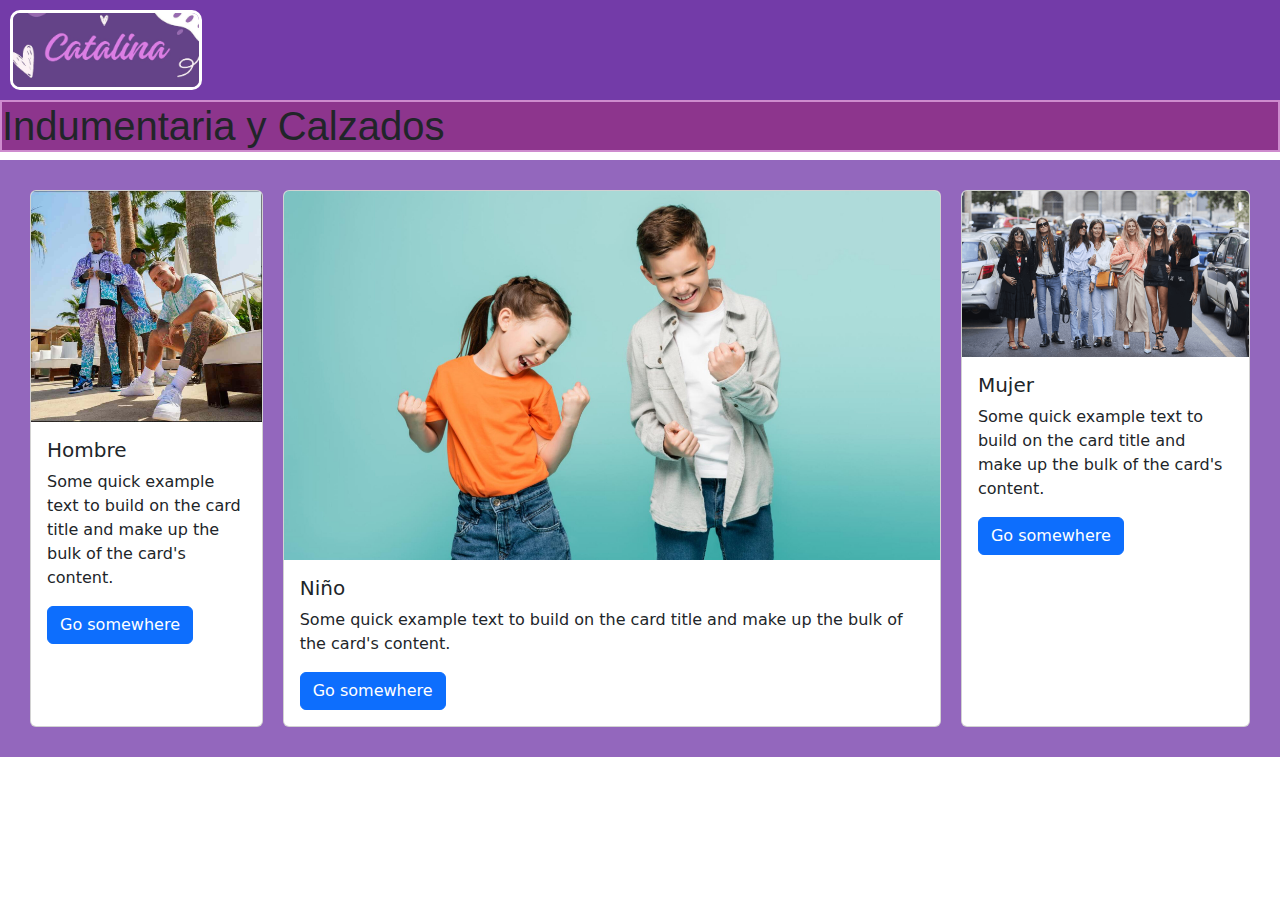
==== index.html @ 7fb156ab "calculadora de envios, control de stock y recomendar ropa segun etapa del año" ====
<!DOCTYPE html>
<html lang="en">
<head>
    <meta charset="UTF-8">
    <meta name="viewport" content="width=device-width, initial-scale=1.0">
    <link rel="stylesheet" href="style.css">
    <title>Catalina-indumentaria</title>

    <link href="https://cdn.jsdelivr.net/npm/bootstrap@5.3.3/dist/css/bootstrap.min.css" rel="stylesheet" integrity="sha384-QWTKZyjpPEjISv5WaRU9OFeRpok6YctnYmDr5pNlyT2bRjXh0JMhjY6hW+ALEwIH" crossorigin="anonymous">
    
</head>
<body>
    <header> 
        
    <div class="logo-conteiner">
        <img class="logo-catalina" src="images/logo-catalina.jpg" alt="">
        

    </div>
        
    </header>

    <main>
        <h1>Indumentaria y Calzados</h1>
        <section class="section-eleccion">
            <div class="card" >

                <img src="images/ropa-hombre.jpg" class="card-img-top" alt="...">
    
                <div  class="card-body">
                    <h5  class="card-title">Hombre</h5>
                    <p class="card-text">Some quick example text to build on the card title and make up the bulk of the card's content.</p>
                    <a href="#" class="btn btn-primary">Go somewhere</a>
                </div>
            </div>

            <div class="card" >

                <img src="images/ropa-niños.jpeg" class="card-img-top" alt="...">
    
                <div  class="card-body">
                    <h5  class="card-title">Niño</h5>
                    <p class="card-text">Some quick example text to build on the card title and make up the bulk of the card's content.</p>
                    <a href="#" class="btn btn-primary">Go somewhere</a>
                </div>
            </div>

            <div class="card">

                <img src="images/ropa-mujer.webp" class="card-img-top" alt="...">
    
                <div  class="card-body">
                    <h5  class="card-title">Mujer</h5>
                    <p class="card-text">Some quick example text to build on the card title and make up the bulk of the card's content.</p>
                    <a href="#" class="btn btn-primary">Go somewhere</a>
                </div>
            </div>


        </section>

    </main>

    <footer>

    </footer>
    <script src="https://cdn.jsdelivr.net/npm/bootstrap@5.3.3/dist/js/bootstrap.bundle.min.js" integrity="sha384-YvpcrYf0tY3lHB60NNkmXc5s9fDVZLESaAA55NDzOxhy9GkcIdslK1eN7N6jIeHz" crossorigin="anonymous"></script>
    <script src="main.js"></script>

</body>
</html>
---- style.css ----
* {
    margin: 0;
    padding: 0;
}
.logo-conteiner{
    display: flex;
    justify-content: space-between;
    align-items: center;
    background-color: rgb(115, 59, 168);
}


.link-principal {
    
    text-decoration: none;
    font-weight: 500;
    font-size: 30px;
    color: beige;
}
nav ul li a:hover {
    text-decoration: underline;

}
.logo-catalina {
    width: 15%;
    height: 15%;
    border-radius: 10px;
    margin: 10px;
    border: 3px solid white;
    
}

h1 {
    border: 2px solid rgb(206, 139, 206);
    font-family: 'Lucida Sans', 'Lucida Sans Regular', 'Lucida Grande', 'Lucida Sans Unicode', Geneva, Verdana, sans-serif;
    font-weight: 100;
    font-size: 15 px;
    background-color: rgb(141, 53, 141);
}
.section-eleccion {
    display: flex;
    justify-content: space-around;
    padding: 20px;
    background-color: rgb(147, 103, 189);
}
.card {
    margin: 10px;
    background-color: aqua;
}
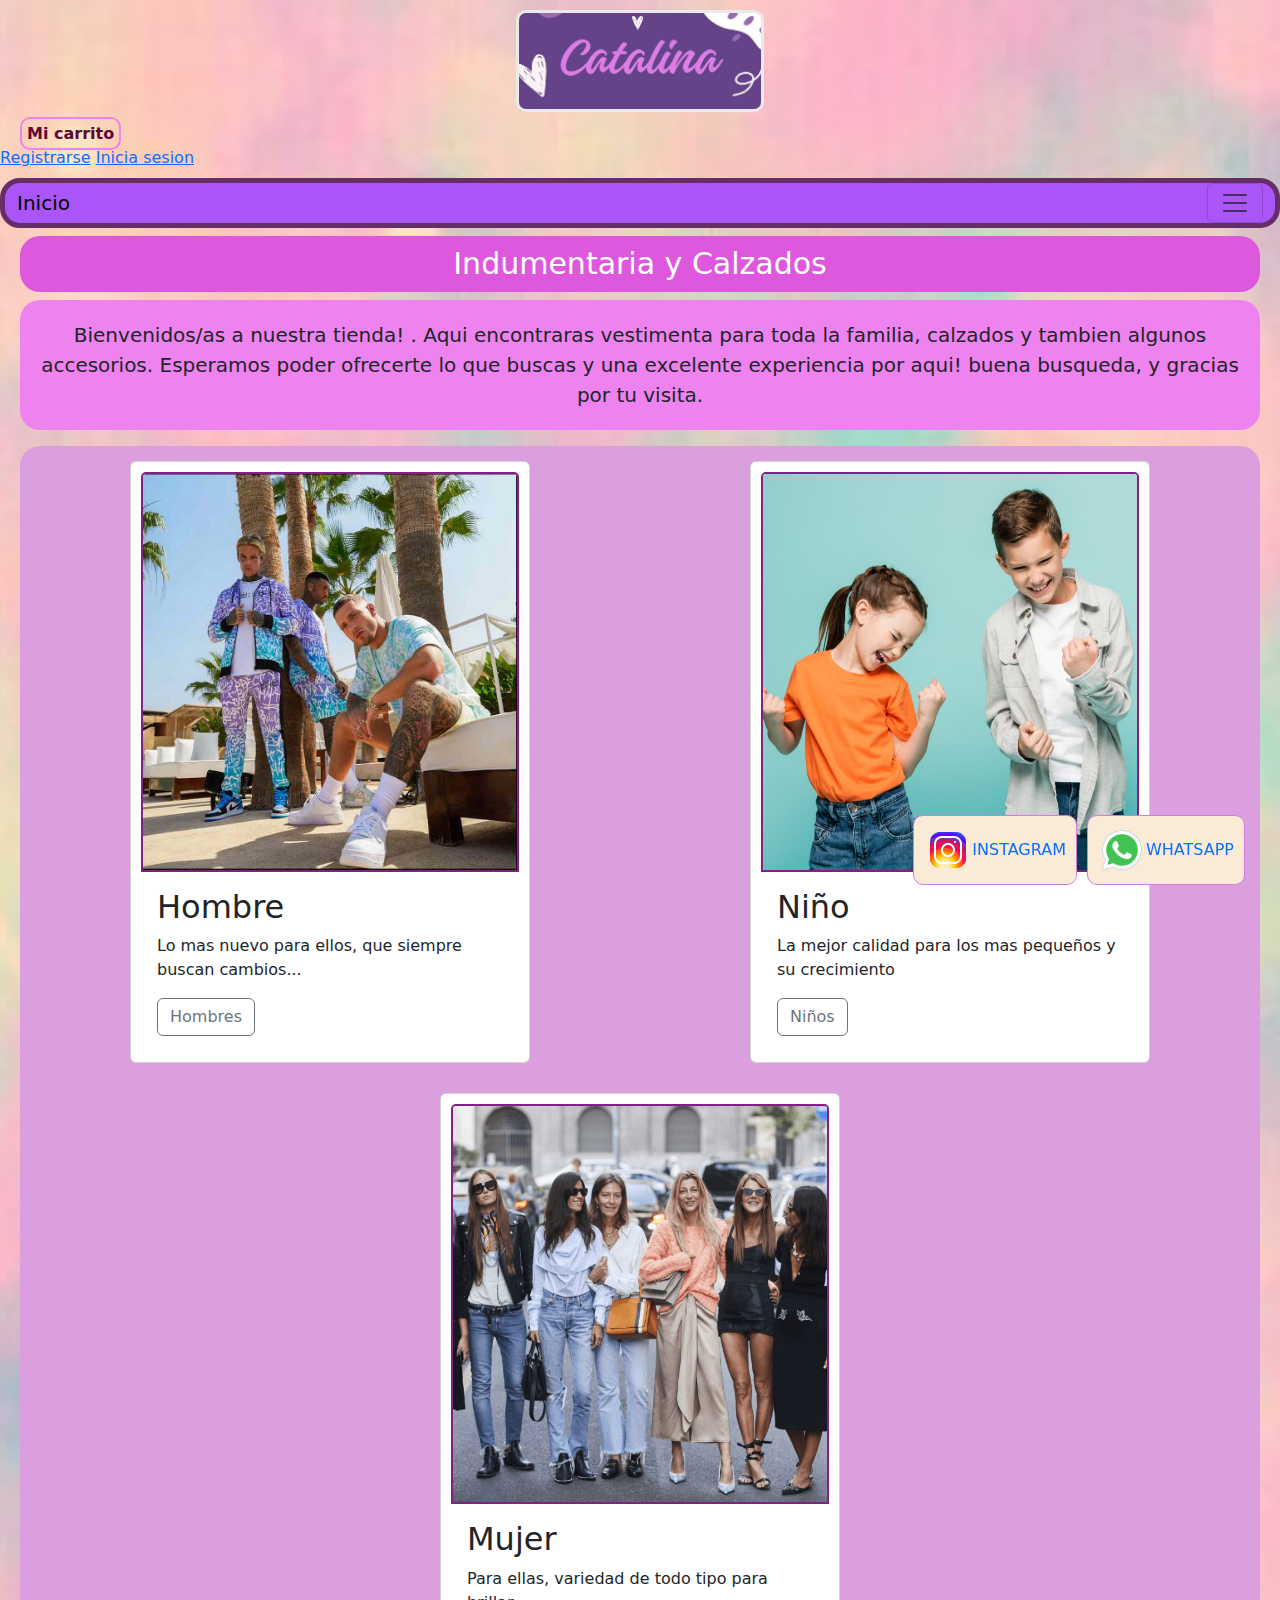
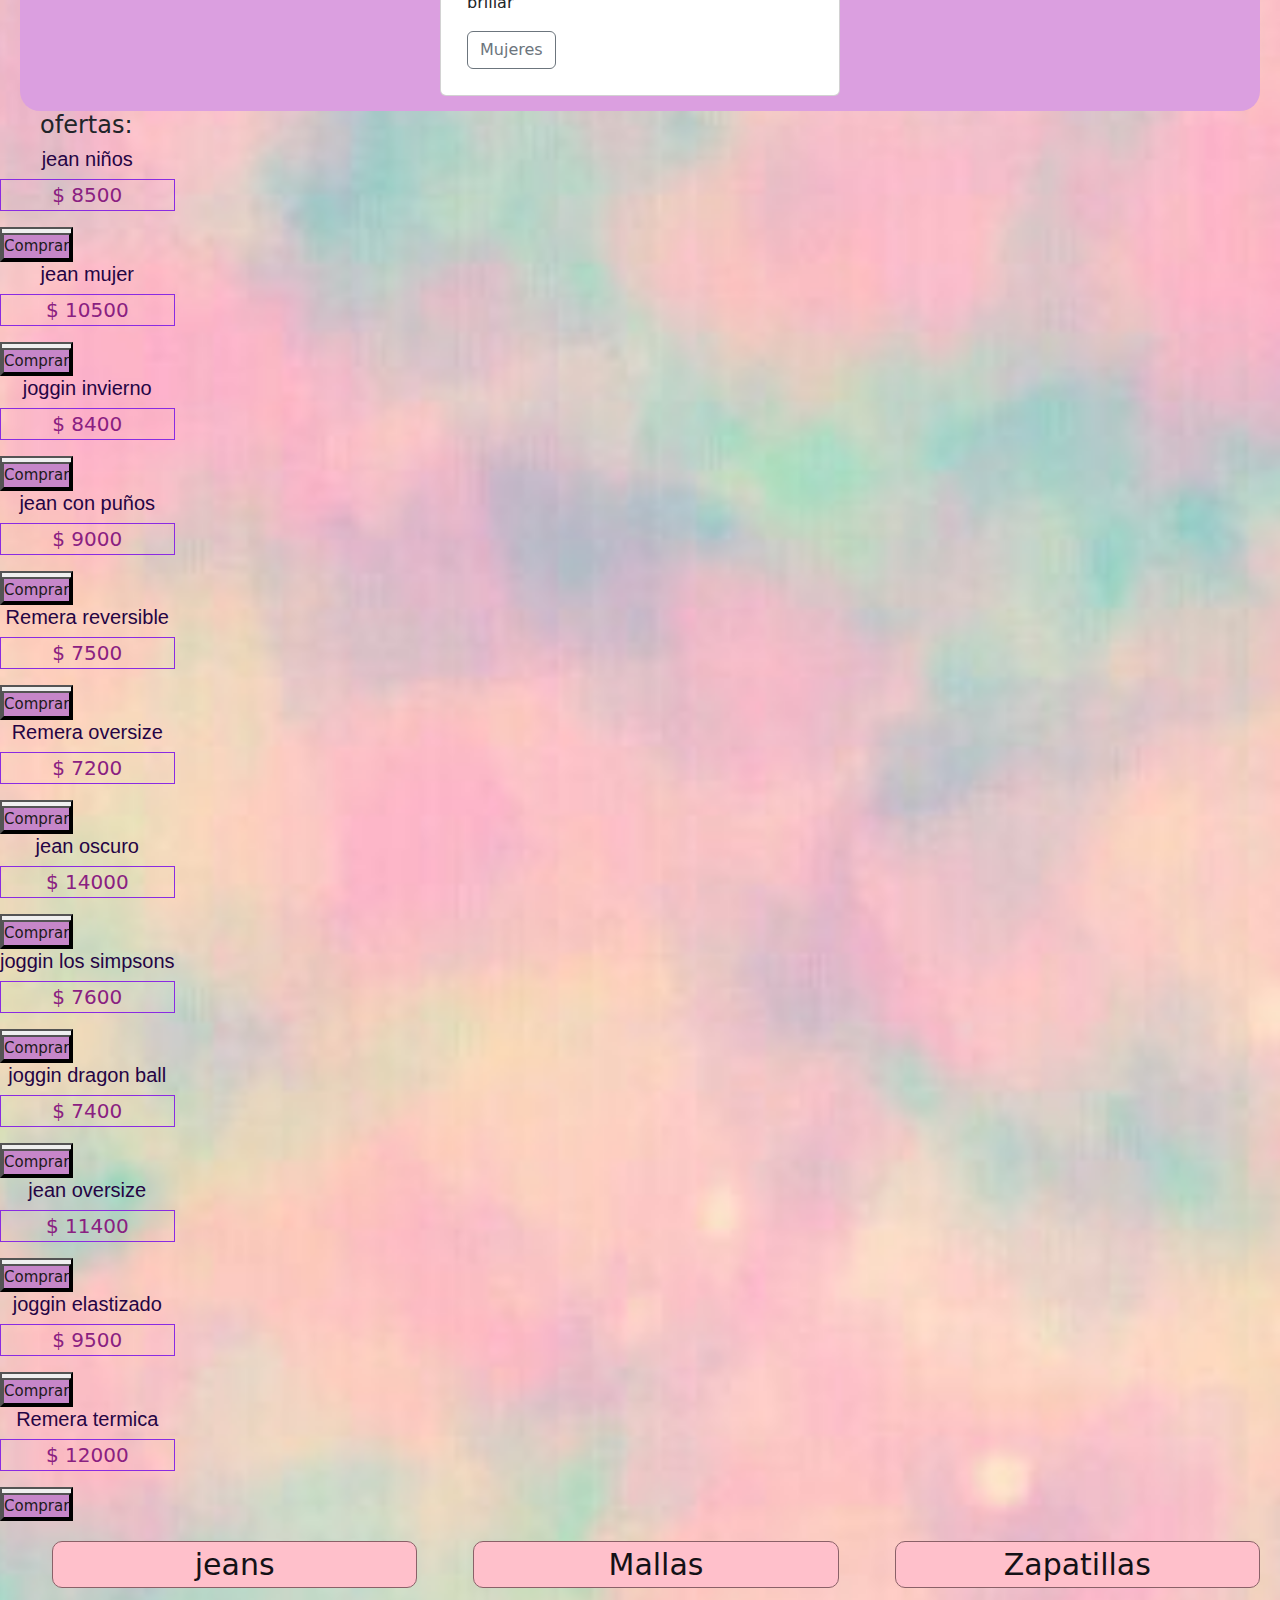
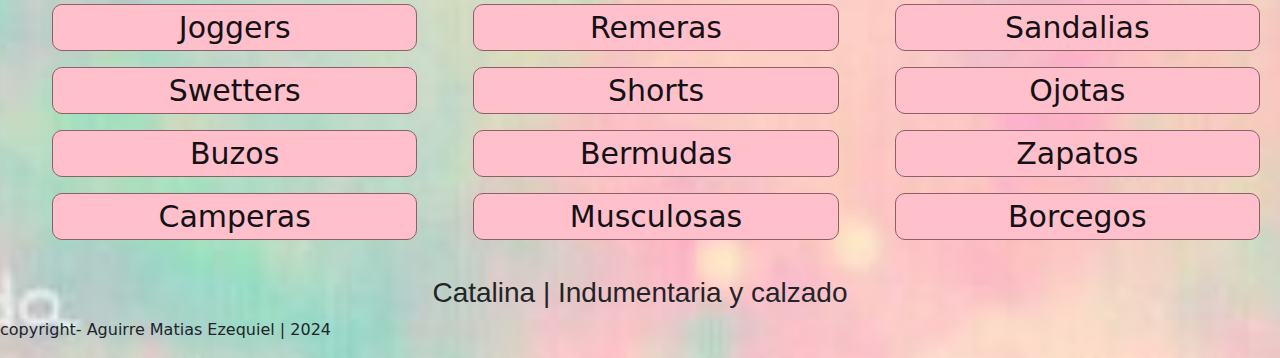
==== commit fb5ed511: "terminando logica de carrito de comprar y de registro y login. empezando a aplicar estilos. tambien " ====
--- a/index.html
+++ b/index.html
@@ -3,69 +3,184 @@
 <head>
     <meta charset="UTF-8">
     <meta name="viewport" content="width=device-width, initial-scale=1.0">
-    <link rel="stylesheet" href="style.css">
+    <link rel="stylesheet" href="styles/style.css">
+    <link href="https://cdn.jsdelivr.net/npm/bootstrap@5.3.3/dist/css/bootstrap.min.css" rel="stylesheet" integrity="sha384-QWTKZyjpPEjISv5WaRU9OFeRpok6YctnYmDr5pNlyT2bRjXh0JMhjY6hW+ALEwIH" crossorigin="anonymous">
+    
     <title>Catalina-indumentaria</title>
 
-    <link href="https://cdn.jsdelivr.net/npm/bootstrap@5.3.3/dist/css/bootstrap.min.css" rel="stylesheet" integrity="sha384-QWTKZyjpPEjISv5WaRU9OFeRpok6YctnYmDr5pNlyT2bRjXh0JMhjY6hW+ALEwIH" crossorigin="anonymous">
+    
     
 </head>
-<body>
-    <header> 
-        
+
+<body> 
+
+    <header>                <!--HEADER -->
+                                        
+    <!-- LOGO -->
     <div class="logo-conteiner">
         <img class="logo-catalina" src="images/logo-catalina.jpg" alt="">
+    </div>
+    <div id="nombreDelUsuario">
+        <a class="carrito" href="pages/carrito.html"><img  src="icons/cart.svg" alt="">Mi carrito</a>
         
+    </div>
 
+    <div>
+        <a href="pages/registro.html">Registrarse</a>
+        <a href="pages/login.html">Inicia sesion</a>
     </div>
-        
+
+
+     <!-- NAVBAR -->
+    <nav class="navbar">
+        <div class="container-fluid">
+            <a class="navbar-brand" href="index.html">Inicio</a>
+            <button class="navbar-toggler" type="button" data-bs-toggle="collapse" data-bs-target="#navbarNavAltMarkup" aria-controls="navbarNavAltMarkup" aria-expanded="false" aria-label="Toggle navigation">
+                <span class="navbar-toggler-icon"></span>
+            </button>
+            <div class="collapse navbar-collapse" id="navbarNavAltMarkup">
+                <div class="navbar-nav">
+                    <a class="nav-link" href="">Hombre</a>
+                    <a class="nav-link" href="">Mujer</a>
+                    <a class="nav-link" href="">Niño</a>
+                </div>
+            </div>
+        </div>
+    </nav>    
     </header>
+    <!-- MAIN -->
+    <main>
+        <h1 class="titulouno">Indumentaria y Calzados</h1>      <!--TITULO(H1) -->
+        <p class="texto-bienvenida">Bienvenidos/as a nuestra tienda! . Aqui encontraras vestimenta para toda la familia, calzados y tambien algunos accesorios. Esperamos poder ofrecerte lo que buscas y una excelente experiencia por aqui! buena busqueda, y gracias por tu visita.</p>
 
-    <main>
-        <h1>Indumentaria y Calzados</h1>
-        <section class="section-eleccion">
+        <section class="section-eleccion">   <!--ELECCION GENERO-->
             <div class="card" >
 
-                <img src="images/ropa-hombre.jpg" class="card-img-top" alt="...">
+                <img class="card-img-top" src="images/ropa-hombre.jpg"  alt="...">
     
                 <div  class="card-body">
-                    <h5  class="card-title">Hombre</h5>
-                    <p class="card-text">Some quick example text to build on the card title and make up the bulk of the card's content.</p>
-                    <a href="#" class="btn btn-primary">Go somewhere</a>
+                    <h2  class="card-title">Hombre</h5>
+                    <p class="card-text">Lo mas nuevo para ellos, que siempre buscan cambios...</p>
+                    <a href="pages/hombre.html" class="btn btn-outline-secondary">Hombres</a>
                 </div>
             </div>
 
             <div class="card" >
 
-                <img src="images/ropa-niños.jpeg" class="card-img-top" alt="...">
+                <img class="card-img-top" src="images/ropa-niños.jpeg"  alt="...">
     
                 <div  class="card-body">
-                    <h5  class="card-title">Niño</h5>
-                    <p class="card-text">Some quick example text to build on the card title and make up the bulk of the card's content.</p>
-                    <a href="#" class="btn btn-primary">Go somewhere</a>
+                    <h2  class="card-title">Niño</h5>
+                    <p class="card-text">La mejor calidad para los mas pequeños y su crecimiento</p>
+                    <a href="pages/niños.html" class="btn btn-outline-secondary">Niños</a>
                 </div>
             </div>
 
             <div class="card">
 
-                <img src="images/ropa-mujer.webp" class="card-img-top" alt="...">
+                <img class="card-img-top" src="images/ropa-mujer.jpg"  alt="...">
     
                 <div  class="card-body">
-                    <h5  class="card-title">Mujer</h5>
-                    <p class="card-text">Some quick example text to build on the card title and make up the bulk of the card's content.</p>
-                    <a href="#" class="btn btn-primary">Go somewhere</a>
+                    <h2  class="card-title">Mujer</h5>
+                    <p class="card-text">Para ellas, variedad de todo tipo para brillar</p>
+                    <a href="pages/mujer.html" class="btn btn-outline-secondary">Mujeres</a>
                 </div>
             </div>
 
 
         </section>
 
+        <h4>ofertas:</h4>
+
+        <section class="contenedor-listaproductos">
+            <div class="lista-estilos" id="lista-productos"> 
+            
+            </div>
+        </section>
+        
+
     </main>
 
-    <footer>
+    <footer> <!--FOOTER-->
+        <div class="container-columns text-center">
+            <div class="row align-items-start">
+                <div class="col">
+                    <ul>
+                        <li>jeans</li>
+                    </ul>
+                    <ul>
+                        <li>Joggers</li>
+                    </ul>
+                    <ul>
+                        <li>Swetters</li>
+                    </ul>
+                    <ul>
+                        <li>Buzos</li>
+                    </ul>
+                    <ul>
+                        <li>Camperas</li>
+                    </ul>
+                </div>
+                <div class="col">
+                    <ul>
+                        <li>Mallas</li>
+                    </ul>
+                    <ul>
+                        <li>Remeras</li>
+                    </ul>
+                    <ul>
+                        <li>Shorts</li>
+                    </ul>
+                    <ul>
+                        <li>Bermudas</li>
+                    </ul>
+                    <ul>
+                        <li>Musculosas</li>
+                    </ul>
+                
+                </div>
+                <div class="col">
+                    <ul>
+                        <li>Zapatillas</li>
+                    </ul>
+                    <ul>
+                        <li>Sandalias</li>
+                    </ul>
+                    <ul>
+                        <li>Ojotas</li>
+                    </ul>
+                    <ul>
+                        <li>Zapatos</li>
+                    </ul>
+                    <ul>
+                        <li>Borcegos</li>
+                    </ul>
+                </div>
+            </div>
+        </div>
+
+        <div class="redes-sociales">
+            <a class="estilo-redes" href="" > <!--link instagram cliente-->
+
+                <img src="icons/icons8-instagram-48.png" alt="icono de instagram">INSTAGRAM
+            </a>
+    
+            <a class="estilo-redes" href=""  > <!--link de whatsapp cliente-->
+                <img src="icons/icons8-whatsapp-48.png" alt="icono de whatsapp">WHATSAPP
+            </a>
+        
+        </div>
+
+        <h3>Catalina | Indumentaria y calzado</h3>
+
+        <p>copyright- Aguirre Matias Ezequiel | 2024</p>
 
     </footer>
+
+        <!-- ENLACES JS  -->
+
     <script src="https://cdn.jsdelivr.net/npm/bootstrap@5.3.3/dist/js/bootstrap.bundle.min.js" integrity="sha384-YvpcrYf0tY3lHB60NNkmXc5s9fDVZLESaAA55NDzOxhy9GkcIdslK1eN7N6jIeHz" crossorigin="anonymous"></script>
-    <script src="main.js"></script>
+    <script src="jscript/main.js"></script>
 
 </body>
 </html>--- a/styles/style.css
+++ b/styles/style.css
@@ -0,0 +1,182 @@
+* {
+    padding: 0;
+    margin: 0;
+    box-sizing: border-box;
+}
+body {
+    background-image: url(../images/fondo-colores.jpg);
+    background-size: cover;
+    background-repeat: no-repeat;
+    background-position: center;
+}
+
+.logo-conteiner{
+    display: flex;
+    justify-content: center;
+    align-items: center;
+    border-radius: 20px;
+    margin-left: 20px;
+    margin-right: 20px;
+    
+}
+.logo-catalina {
+    width: 20%;
+    height: 20%;
+    border-radius: 10px;
+    margin: 10px;
+    border: 3px solid rgb(235, 234, 234);
+}
+
+.titulouno{
+    text-align: center;
+    color: white;
+    font-size: 30px;
+    padding: 10px;
+    background-color: rgb(221, 88, 221);
+    border-radius: 20px;
+    margin-left: 20px;
+    margin-right: 20px;
+}
+.texto-bienvenida {
+    font-size: 20px;
+    background-color: violet;
+    text-align: center;
+    border-radius: 20px;
+    padding: 20px;
+    margin-left: 20px;
+    margin-right: 20px;
+
+}
+.section-eleccion {
+    display: flex;
+    justify-content: space-around;
+    flex-direction: row;
+    background-color: rgb(219, 159, 224);
+    border-radius: 20px;
+    flex-wrap: wrap;
+    margin-left: 20px;
+    margin-right: 20px;
+}
+.card {
+    width: 400px;
+    padding: 10px;   
+    margin: 15px;
+}
+.card-img-top {
+    width: auto;
+    height: 400px;
+    border: 2px solid rgb(133, 30, 133);
+}
+
+.lista-estilos {
+    font-size: 20px;
+    display: inline-block;
+    
+}
+.letra-datos {
+    color: rgb(37, 4, 68);
+    font-size: 20px;
+}
+.precio-datos{
+    color: rgb(138, 32, 129);
+    font-weight: 500;
+    text-align: center;
+    border: 1px solid blueviolet;
+}
+
+.estiloboton {
+    font-size: 15px;
+    background-color: rgb(198, 134, 201);
+    color: rgb(32, 26, 26);
+    
+}
+
+.container-fluid {
+    background-color: rgb(169, 85, 248);
+    border-radius: 20px;
+    border: 5px solid rgb(102, 46, 102);
+}
+.container-columns {
+    margin: 20px;
+}
+
+ul {
+    list-style: none;
+}
+li {
+    font-size: 30px;
+    font-weight: 200;
+    color: rgb(20, 17, 22);
+    background-color: pink;
+    border-radius: 10px;
+    border: 1px solid rgb(138, 97, 104);
+}
+h3 {
+    color: rgb(153, 66, 146);
+    font-size: 30px;
+    font-weight: 300;
+    font-family: Verdana, Geneva, Tahoma, sans-serif;
+    text-align: center;
+}
+h4{
+    margin-left: 40px;
+}
+
+.redes-sociales {
+    display: flex;
+    justify-content: end;
+    align-items: end;
+    margin-right: 20px;
+    position: fixed;
+    bottom: 10px;
+    right: 10px;
+
+}
+.estilo-redes {
+    display: inline-block;
+    text-decoration: none;
+    background-color: antiquewhite;
+    padding: 10px;
+    margin: 5px ;
+    border: 1px solid rgb(211, 125, 223);
+    border-radius: 10px;
+}
+.carrito {
+    margin-left: 20px;
+    border-radius: 10px;
+    border: 2px solid violet;
+    padding: 5px;
+    text-decoration: none;
+    color: rgb(95, 7, 56);
+    font-weight: 600;
+}
+
+#mensajeError{
+    color: red;
+} 
+
+.form{
+    margin: 10px;
+    padding: 10px;
+}
+
+.carrito-page{
+    text-align: center;
+    font-size: 50px;
+    color: rgb(129, 43, 122);
+    
+}
+#mensajeparacarrito{
+    margin-left: 20px;
+    color: rgb(199, 59, 218);
+}
+
+.form1 {
+    display: none;
+}
+.carritodecompras1 {
+    display:none;
+}
+.mensajecarritonone {
+    display: none;
+}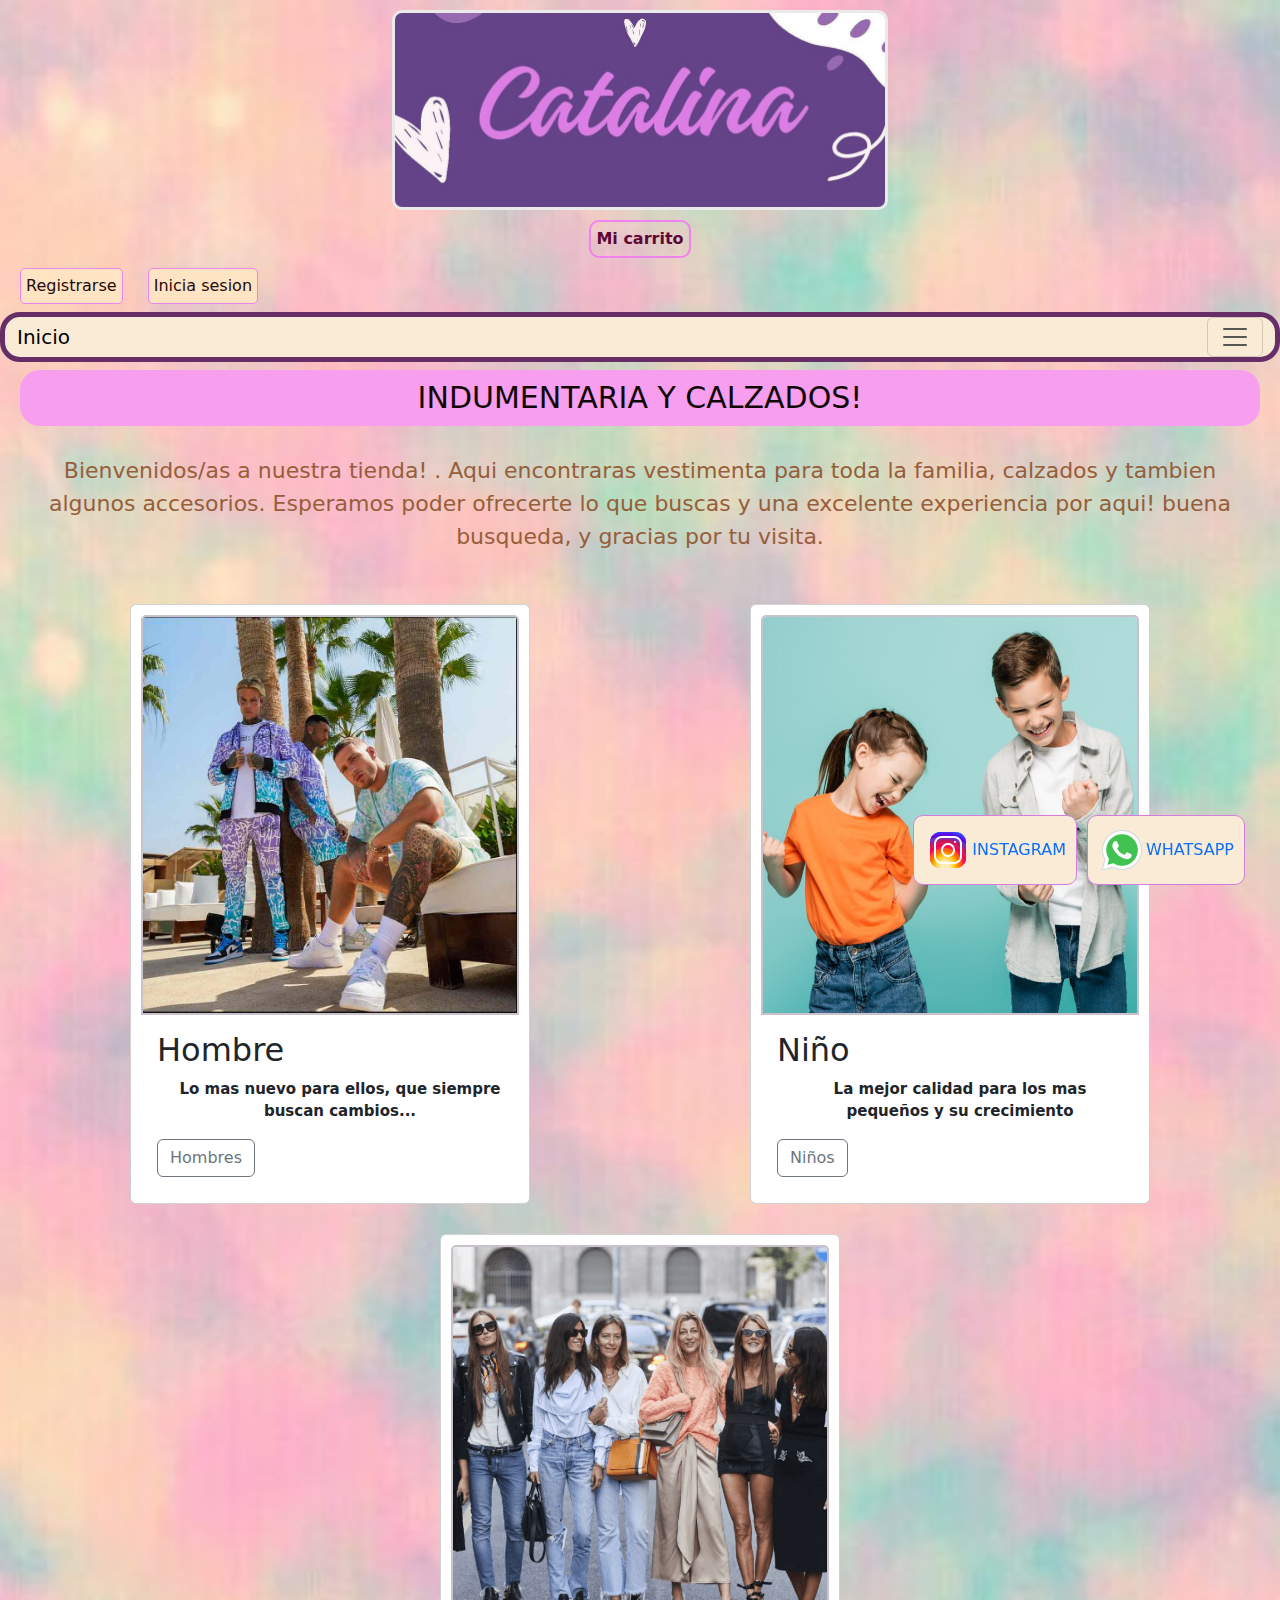
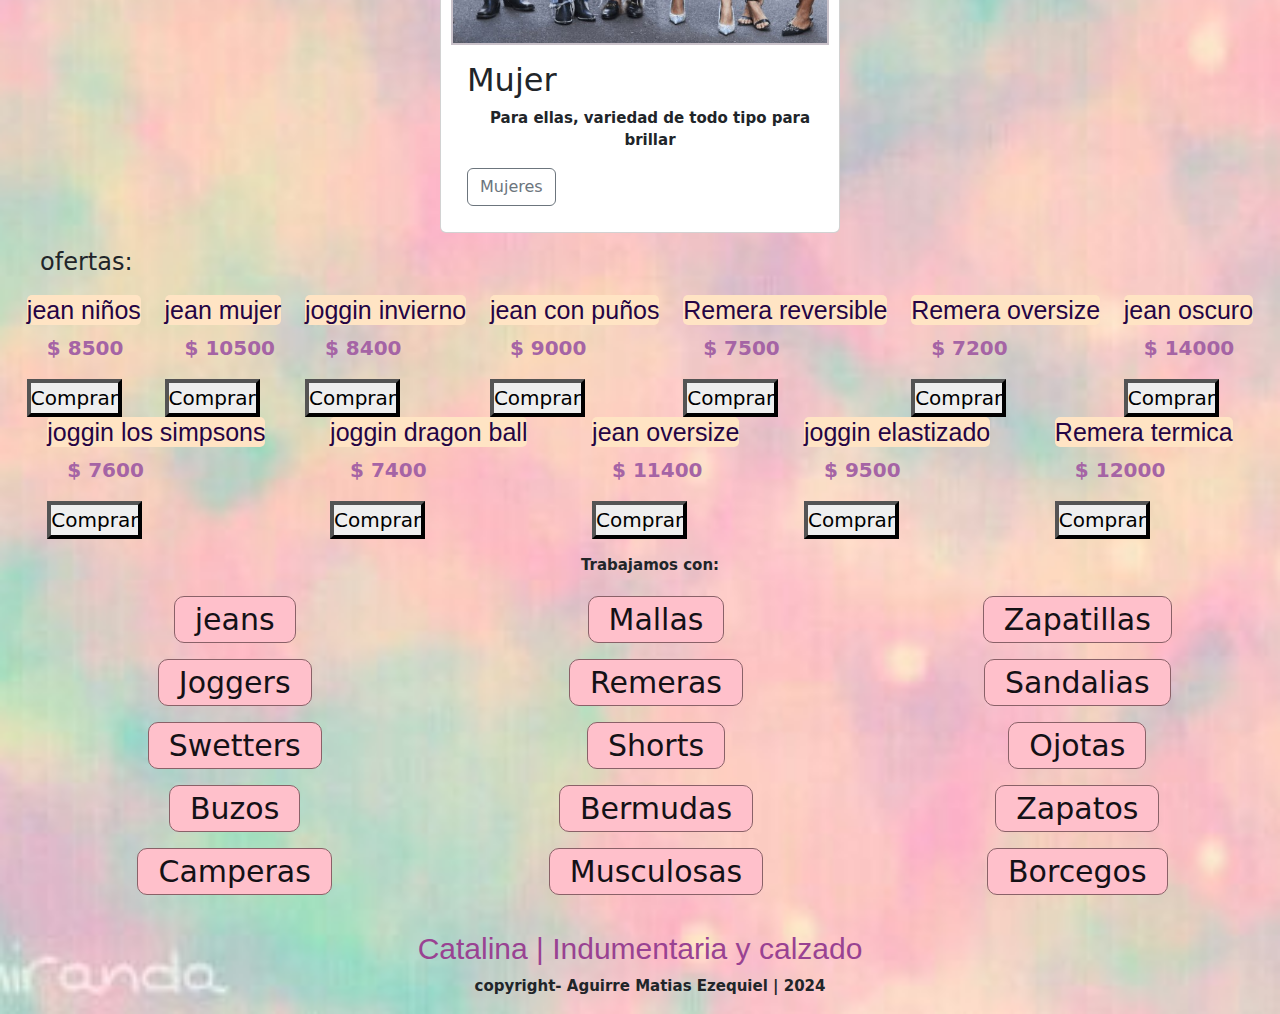
==== commit c48155a5: "aplicando librerias a botones" ====
--- a/index.html
+++ b/index.html
@@ -3,13 +3,21 @@
 <head>
     <meta charset="UTF-8">
     <meta name="viewport" content="width=device-width, initial-scale=1.0">
-    <link rel="stylesheet" href="styles/style.css">
+
+    <!-- bootstrap -->
     <link href="https://cdn.jsdelivr.net/npm/bootstrap@5.3.3/dist/css/bootstrap.min.css" rel="stylesheet" integrity="sha384-QWTKZyjpPEjISv5WaRU9OFeRpok6YctnYmDr5pNlyT2bRjXh0JMhjY6hW+ALEwIH" crossorigin="anonymous">
     
+    <!-- toastify -->
+    <link rel="stylesheet" type="text/css" href="https://cdn.jsdelivr.net/npm/toastify-js/src/toastify.min.css">
+
+    <link rel="stylesheet" href="styles/style.css">
+    
+
+
     <title>Catalina-indumentaria</title>
 
     
-    
+     
 </head>
 
 <body> 
@@ -20,14 +28,14 @@
     <div class="logo-conteiner">
         <img class="logo-catalina" src="images/logo-catalina.jpg" alt="">
     </div>
-    <div id="nombreDelUsuario">
+    <div id="nombreDelUsuario" class="cart-conteiner">
         <a class="carrito" href="pages/carrito.html"><img  src="icons/cart.svg" alt="">Mi carrito</a>
         
     </div>
 
-    <div>
-        <a href="pages/registro.html">Registrarse</a>
-        <a href="pages/login.html">Inicia sesion</a>
+    <div class="conteiner-register">
+        <a class="btn-register" href="pages/registro.html">Registrarse</a>
+        <a class="btn-register" href="pages/login.html">Inicia sesion</a>
     </div>
 
 
@@ -50,7 +58,7 @@
     </header>
     <!-- MAIN -->
     <main>
-        <h1 class="titulouno">Indumentaria y Calzados</h1>      <!--TITULO(H1) -->
+        <h1 class="titulouno"> INDUMENTARIA Y CALZADOS!</h1>      <!--TITULO(H1) -->
         <p class="texto-bienvenida">Bienvenidos/as a nuestra tienda! . Aqui encontraras vestimenta para toda la familia, calzados y tambien algunos accesorios. Esperamos poder ofrecerte lo que buscas y una excelente experiencia por aqui! buena busqueda, y gracias por tu visita.</p>
 
         <section class="section-eleccion">   <!--ELECCION GENERO-->
@@ -61,7 +69,7 @@
                 <div  class="card-body">
                     <h2  class="card-title">Hombre</h5>
                     <p class="card-text">Lo mas nuevo para ellos, que siempre buscan cambios...</p>
-                    <a href="pages/hombre.html" class="btn btn-outline-secondary">Hombres</a>
+                    <a href="" class="btn btn-outline-secondary">Hombres</a>
                 </div>
             </div>
 
@@ -72,7 +80,7 @@
                 <div  class="card-body">
                     <h2  class="card-title">Niño</h5>
                     <p class="card-text">La mejor calidad para los mas pequeños y su crecimiento</p>
-                    <a href="pages/niños.html" class="btn btn-outline-secondary">Niños</a>
+                    <a href="" class="btn btn-outline-secondary">Niños</a>
                 </div>
             </div>
 
@@ -83,7 +91,7 @@
                 <div  class="card-body">
                     <h2  class="card-title">Mujer</h5>
                     <p class="card-text">Para ellas, variedad de todo tipo para brillar</p>
-                    <a href="pages/mujer.html" class="btn btn-outline-secondary">Mujeres</a>
+                    <a href="" class="btn btn-outline-secondary">Mujeres</a>
                 </div>
             </div>
 
@@ -102,6 +110,7 @@
     </main>
 
     <footer> <!--FOOTER-->
+        <p>Trabajamos con:</p>
         <div class="container-columns text-center">
             <div class="row align-items-start">
                 <div class="col">
@@ -178,8 +187,11 @@
     </footer>
 
         <!-- ENLACES JS  -->
-
+        <!-- toastify -->
+    <script type="text/javascript" src="https://cdn.jsdelivr.net/npm/toastify-js"></script>
+       <!-- bootstrap -->
     <script src="https://cdn.jsdelivr.net/npm/bootstrap@5.3.3/dist/js/bootstrap.bundle.min.js" integrity="sha384-YvpcrYf0tY3lHB60NNkmXc5s9fDVZLESaAA55NDzOxhy9GkcIdslK1eN7N6jIeHz" crossorigin="anonymous"></script>
+    
     <script src="jscript/main.js"></script>
 
 </body>
--- a/styles/style.css
+++ b/styles/style.css
@@ -20,8 +20,7 @@
     
 }
 .logo-catalina {
-    width: 20%;
-    height: 20%;
+    width: 40%;
     border-radius: 10px;
     margin: 10px;
     border: 3px solid rgb(235, 234, 234);
@@ -29,29 +28,36 @@
 
 .titulouno{
     text-align: center;
-    color: white;
-    font-size: 30px;
+    color: rgb(17, 7, 7);
+    font-size: 30px;
+    font-weight: 300;
     padding: 10px;
-    background-color: rgb(221, 88, 221);
+    background-color: rgb(247, 158, 239);
     border-radius: 20px;
     margin-left: 20px;
     margin-right: 20px;
 }
 .texto-bienvenida {
-    font-size: 20px;
-    background-color: violet;
+    font-size: 22px;
+    font-weight: 400;
     text-align: center;
     border-radius: 20px;
     padding: 20px;
     margin-left: 20px;
     margin-right: 20px;
-
+    color: rgb(150, 94, 58);
+
+}
+p{
+    font-size: 15px;
+    font-weight: 600;
+    margin-left: 20px;
+    text-align: center;
 }
 .section-eleccion {
     display: flex;
     justify-content: space-around;
     flex-direction: row;
-    background-color: rgb(219, 159, 224);
     border-radius: 20px;
     flex-wrap: wrap;
     margin-left: 20px;
@@ -65,34 +71,51 @@
 .card-img-top {
     width: auto;
     height: 400px;
-    border: 2px solid rgb(133, 30, 133);
+    border: 2px solid rgb(202, 194, 202);
 }
 
 .lista-estilos {
     font-size: 20px;
     display: inline-block;
-    
+    padding: 10px;
+    margin: 5px;
+    display: flex;
+    flex-direction: row;
+    flex-wrap: wrap;
+    justify-content: space-around;
 }
 .letra-datos {
+    text-align: start;
     color: rgb(37, 4, 68);
-    font-size: 20px;
+    font-size: 25px;
+    background-color: bisque;
+    display: inline-block;
+    border-radius: 5px;
 }
 .precio-datos{
-    color: rgb(138, 32, 129);
-    font-weight: 500;
-    text-align: center;
-    border: 1px solid blueviolet;
-}
-
-.estiloboton {
-    font-size: 15px;
-    background-color: rgb(198, 134, 201);
+    color: rgb(165, 100, 165);
+    font-size: 20px;
+    font-weight: 800;
+    text-align: start;
+    
+}
+
+.imagen-datos{
+    width: 300px;
+    height: 300px;
+    border: 2px solid rgb(252, 148, 169);
+    border-radius: 5px;
+    margin-bottom: 50px;
+}
+.estilo-boton {
+    background-color: darksalmon;
+    font-size: 18px;
     color: rgb(32, 26, 26);
     
 }
 
 .container-fluid {
-    background-color: rgb(169, 85, 248);
+    background-color: antiquewhite;
     border-radius: 20px;
     border: 5px solid rgb(102, 46, 102);
 }
@@ -104,12 +127,15 @@
     list-style: none;
 }
 li {
+    display: inline-block;
     font-size: 30px;
     font-weight: 200;
     color: rgb(20, 17, 22);
     background-color: pink;
     border-radius: 10px;
     border: 1px solid rgb(138, 97, 104);
+    padding-left: 20px;
+    padding-right: 20px;
 }
 h3 {
     color: rgb(153, 66, 146);
@@ -150,25 +176,82 @@
     color: rgb(95, 7, 56);
     font-weight: 600;
 }
+.carrito-titulo{
+    padding: 20px;
+}
+
+.carrito-page{
+    margin-bottom: 20px;
+}
 
 #mensajeError{
     color: red;
 } 
 
+.label-style{
+    font-size: 20px;
+    font-weight: 500;
+    color: rgb(114, 65, 112);
+    
+}
+.input-style{
+    color: rgb(136, 39, 112);
+    margin-right: 30px;
+}
+.h4-register{
+    color: rgb(131, 86, 28);
+    text-align: center;
+    margin-bottom: 20px;
+}
+.btn-register{
+    display: inline-block;
+    color: rgb(36, 11, 11);
+    text-decoration: none;
+    margin-top: 10px;
+    margin-left: 20px;
+    padding: 5px;
+    border: 1px solid violet;
+    border-radius: 5px;
+    background-color: bisque;
+}
 .form{
-    margin: 10px;
-    padding: 10px;
-}
-
-.carrito-page{
+    display: flexbox;
+    justify-content: space-around;
+    border: 1px solid violet;
+    background-color: bisque;
+    padding: 40px;
+}
+.totalcarrito-conteiner{
+    margin: 50px;
+}
+
+.cart-conteiner{
+    display: flex;
+    justify-content: center;
+    margin-right: 20px;
+}
+.carrito-titulo{
     text-align: center;
     font-size: 50px;
     color: rgb(129, 43, 122);
     
 }
-#mensajeparacarrito{
-    margin-left: 20px;
-    color: rgb(199, 59, 218);
+.carrito-page{
+    text-align: center;
+    color: chocolate;
+    font-weight: 300;
+}
+.precio-total {
+    color: brown;
+    font-size: 30px;
+    font-weight: 500;
+}
+
+.estilo-lista-carrito{
+    text-align: center;
+    font-size: 20px;
+    font-weight: 400;
+    color: rgb(14, 12, 10);
 }
 
 .form1 {
@@ -179,4 +262,16 @@
 }
 .mensajecarritonone {
     display: none;
+}
+
+.btn-comprar {
+    position: fixed;
+    bottom: 50px;
+    left: 600px;
+    font-size: 18px;
+    background-color: rgb(248, 156, 233);
+    color: rgb(10, 10, 10);
+    border: 3px solid black;
+    border-radius: 5px;
+    padding: 5px;
 }